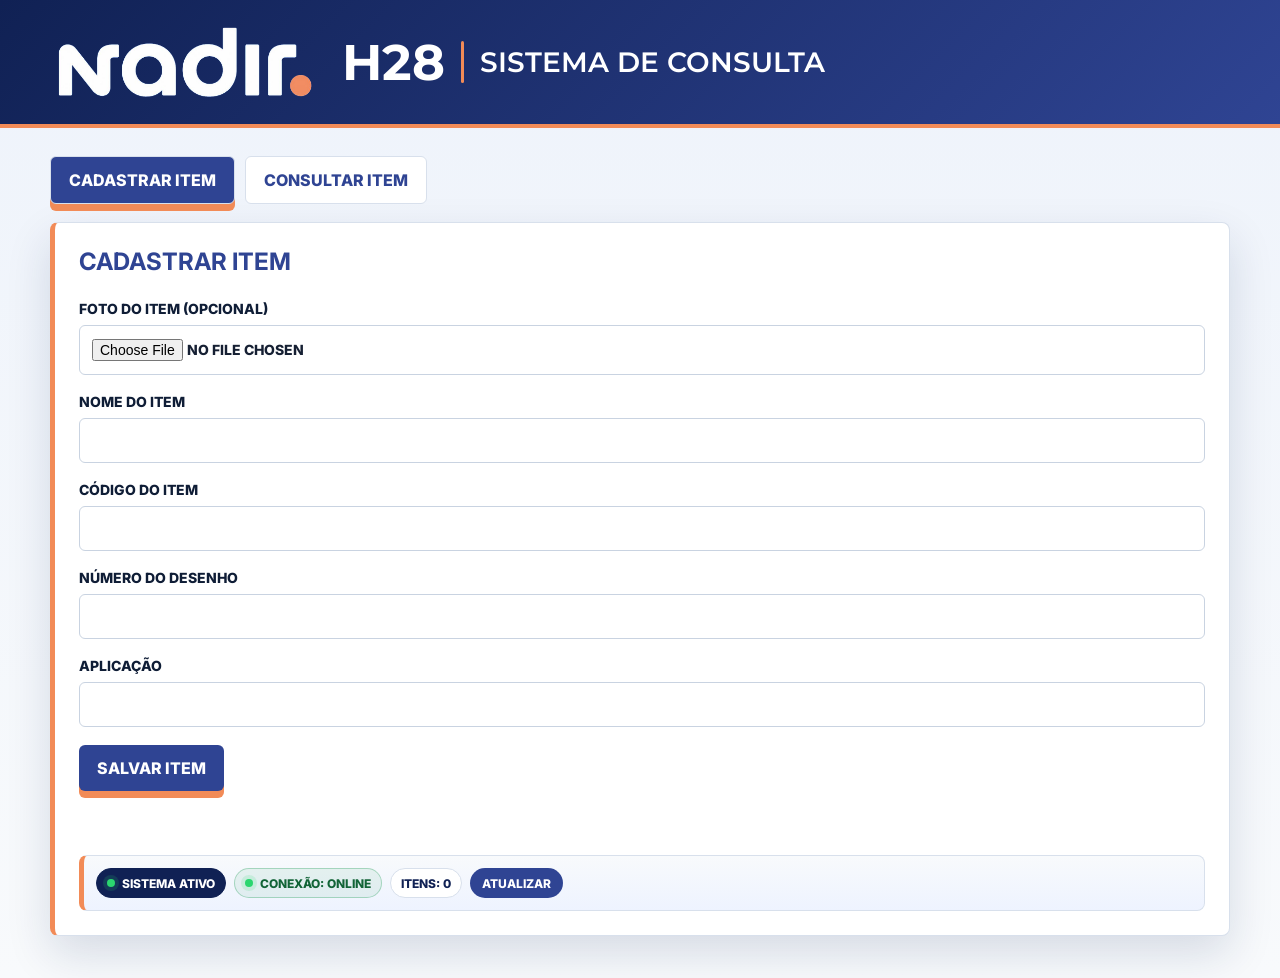
==== index.html @ 3f87a647 "Add files via upload" ====
<!DOCTYPE html>
<html lang="pt-BR">
<head>
  <meta charset="UTF-8">
  <meta name="viewport" content="width=device-width, initial-scale=1.0, maximum-scale=1.0, user-scalable=no">
  <title>H28 - Sistema de Consulta</title>
  <link rel="preconnect" href="https://fonts.googleapis.com">
  <link rel="preconnect" href="https://fonts.gstatic.com" crossorigin>
  <link href="https://fonts.googleapis.com/css2?family=Inter:wght@400;500;600;700;800&family=Montserrat:wght@600;700&display=swap" rel="stylesheet">
  <link rel="stylesheet" href="style.css?v=20260611-nadir-logo-loader">
</head>
<body>
  <header class="topbar">
    <div class="container header-content">
      <img class="brand-logo" src="nadir-logo.png" alt="Nadir">
      <div class="header-title" aria-label="H28 - Sistema de Consulta">
        <span class="header-title-main">H28</span>
        <span class="header-title-divider"></span>
        <span class="header-title-sub">Sistema de Consulta</span>
      </div>
    </div>
  </header>

  <main class="container">
    <nav class="tabs" aria-label="Telas do sistema">
      <button class="tab-button active" type="button" data-screen="registerScreen">Cadastrar Item</button>
      <button class="tab-button" type="button" data-screen="searchScreen">Consultar Item</button>
    </nav>

    <section id="registerScreen" class="screen active" aria-labelledby="registerTitle">
      <h2 id="registerTitle">Cadastrar Item</h2>

      <form id="partForm" class="form">
        <label>
          Foto do item (opcional)
          <input id="photo" type="file" accept="image/*">
        </label>

        <label>
          Nome do item
          <input id="name" type="text" autocomplete="off" required>
        </label>

        <label>
          Código do item
          <input id="code" type="text" inputmode="numeric" pattern="[0-9]*" autocomplete="off" required>
        </label>

        <label>
          Número do desenho
          <input id="drawingNumber" type="text" autocomplete="off" required>
        </label>

        <label>
          Aplicação
          <input id="application" type="text" autocomplete="off" required>
        </label>

        <div class="form-actions">
          <button class="primary-button" type="submit">Salvar item</button>
        </div>
        <p id="formMessage" class="message" aria-live="polite"></p>
      </form>

      <footer class="system-status footer-status">
        <div class="status-pill system-active"><span class="status-dot"></span>Sistema ativo</div>
        <div class="status-pill connection-status is-checking" id="connectionStatus"><span class="status-dot"></span>Conexão: verificando</div>
        <div class="status-pill" id="itemsCounter">Itens: carregando...</div>
        <button class="usage-button" id="refreshStatusButton" type="button">Atualizar</button>
      </footer>
    </section>

    <section id="searchScreen" class="screen" aria-labelledby="searchTitle">
      <h2 id="searchTitle">Consultar Item</h2>

      <div class="search-box">
        <label>
          Pesquisar por nome, código, número do desenho ou aplicação
          <input id="searchInput" type="search" autocomplete="off" placeholder="Digite para pesquisar">
        </label>
      </div>

      <div id="results" class="results" aria-live="polite"></div>
    </section>
  </main>

  <div id="confirmModal" class="modal-overlay" aria-hidden="true">
    <div class="modal-box" role="dialog" aria-modal="true" aria-labelledby="confirmTitle">
      <h2 id="confirmTitle">Confirmar ação</h2>
      <p id="confirmMessage">Tem certeza?</p>
      <label id="deletePasswordLabel" class="password-field hidden">
        Senha
        <input id="deletePassword" type="password" inputmode="numeric" pattern="[0-9]*" autocomplete="off" placeholder="Digite a senha">
      </label>
      <div class="modal-actions">
        <button id="cancelAction" class="secondary-button" type="button">Cancelar</button>
        <button id="confirmAction" class="delete-button" type="button">Confirmar</button>
      </div>
    </div>
  </div>

  <div id="editModal" class="modal-overlay" aria-hidden="true">
    <div class="modal-box" role="dialog" aria-modal="true" aria-labelledby="editTitle">
      <h2 id="editTitle">Editar item</h2>

      <form id="editForm" class="form">
        <label>
          Nova foto (opcional - se não escolher, mantém a atual)
          <input id="editPhoto" type="file" accept="image/*">
        </label>

        <label>
          Nome do item
          <input id="editName" type="text" autocomplete="off" required>
        </label>

        <label>
          Código do item
          <input id="editCode" type="text" inputmode="numeric" pattern="[0-9]*" autocomplete="off" required>
        </label>

        <label>
          Número do desenho
          <input id="editDrawingNumber" type="text" autocomplete="off" required>
        </label>

        <label>
          Aplicação
          <input id="editApplication" type="text" autocomplete="off" required>
        </label>

        <div class="modal-actions">
          <button id="cancelEditModal" class="secondary-button" type="button">Cancelar</button>
          <button class="primary-button" type="submit">Salvar edição</button>
        </div>
      </form>
    </div>
  </div>

  <div id="photoModal" class="modal-overlay" aria-hidden="true">
    <div class="photo-modal-box" role="dialog" aria-modal="true" aria-label="Foto ampliada do item">
      <button id="closePhotoModal" class="photo-close-button" type="button" aria-label="Fechar foto ampliada">×</button>
      <img id="expandedPhoto" src="" alt="">
    </div>
  </div>

  <div id="successToast" class="success-toast" aria-live="polite" aria-hidden="true">
    <div class="success-check" aria-hidden="true">
      <svg viewBox="0 0 52 52"><path d="M14 27l8 8 17-18"></path></svg>
    </div>
    <p>Item cadastrado com sucesso</p>
  </div>

  <div id="editToast" class="edit-toast" aria-live="polite" aria-hidden="true">
    <div class="edit-check" aria-hidden="true">
      <svg viewBox="0 0 52 52"><path d="M14 27l8 8 17-18"></path></svg>
    </div>
    <p>Item editado com sucesso</p>
  </div>

  <div id="deleteToast" class="delete-toast" aria-live="polite" aria-hidden="true">
    <div class="delete-check" aria-hidden="true">
      <svg viewBox="0 0 52 52">
        <path d="M15 17h22"></path>
        <path d="M21 17v-4h10v4"></path>
        <path d="M18 17l2 24h12l2-24"></path>
        <path d="M24 24v10"></path>
        <path d="M28 24v10"></path>
      </svg>
    </div>
    <p>Item excluído com sucesso</p>
  </div>

  <div id="warningToast" class="warning-toast" aria-live="polite" aria-hidden="true">
    <div class="warning-check" aria-hidden="true">
      <svg viewBox="0 0 52 52">
        <path d="M26 12v18"></path>
        <path d="M26 39h.01"></path>
      </svg>
    </div>
    <p>O item já está cadastrado no sistema</p>
  </div>

  <div id="loadingOverlay" class="loading-overlay" aria-hidden="true">
    <div class="nadir-loader" role="status" aria-live="polite">
      <div class="nadir-mark" aria-hidden="true">
        <span class="nadir-n">
          <img src="nadir-logo.png" alt="">
        </span>
        <span class="nadir-dot"></span>
      </div>
      <p id="loadingText">Carregando...</p>
    </div>
  </div>

  <script src="supabase-config.js?v=20260611-nadir-logo-loader"></script>
  <script src="https://cdn.jsdelivr.net/npm/@supabase/supabase-js@2"></script>
  <script src="script.js?v=20260611-nadir-logo-loader"></script>
</body>
</html>
---- style.css ----
:root {
  --blue-dark: #102154;
  --blue: #2f4493;
  --blue-soft: #eef3ff;
  --orange: #f28b57;
  --gray-50: #f7f9fc;
  --gray-100: #eef2f7;
  --gray-300: #c9d3e1;
  --gray-500: #677386;
  --gray-800: #162033;
  --steel: #d8e0ec;
  --white: #ffffff;
  --danger: #c62820;
  --success: #1f9d55;
  --shadow: 0 18px 45px rgba(16, 33, 84, 0.14);
}

* {
  box-sizing: border-box;
}

body {
  margin: 0;
  background: linear-gradient(180deg, #eef3fb 0%, #f8fafc 100%);
  color: var(--gray-800);
  font-family: Inter, Roboto, Arial, sans-serif;
  text-transform: uppercase;
}

button,
input,
select {
  font: inherit;
  text-transform: uppercase;
}

.container {
  width: min(1180px, calc(100% - 32px));
  margin: 0 auto;
}

.topbar {
  background: linear-gradient(135deg, #102154 0%, #2f4493 100%);
  border-bottom: 4px solid var(--orange);
  color: var(--white);
}

.header-content {
  display: flex;
  align-items: center;
  gap: 22px;
  min-height: 118px;
  padding: 20px 0;
}

.brand-logo {
  width: clamp(150px, 22vw, 270px);
  height: auto;
  display: block;
}

.header-title {
  display: flex;
  align-items: center;
  gap: 16px;
  font-family: Montserrat, Inter, Arial, sans-serif;
  letter-spacing: 0;
}

.header-title-main {
  font-weight: 700;
  font-size: clamp(30px, 4vw, 50px);
}

.header-title-divider {
  width: 3px;
  height: 42px;
  background: var(--orange);
  border-radius: 99px;
}

.header-title-sub {
  font-weight: 600;
  font-size: clamp(18px, 2.2vw, 30px);
}

main {
  padding: 28px 0 42px;
}

.tabs {
  display: flex;
  gap: 10px;
  margin-bottom: 18px;
}

.tab-button,
.primary-button,
.secondary-button,
.delete-button {
  border: 0;
  border-radius: 6px;
  padding: 13px 18px;
  font-weight: 800;
  cursor: pointer;
  transition: transform 0.2s ease, box-shadow 0.2s ease, background 0.2s ease;
}

.tab-button {
  color: var(--blue);
  background: var(--white);
  border: 1px solid var(--steel);
}

.tab-button.active,
.primary-button {
  background: var(--blue);
  color: var(--white);
  box-shadow: 0 7px 0 var(--orange);
}

.secondary-button {
  background: var(--white);
  color: var(--blue);
  border: 1px solid var(--gray-300);
}

.delete-button {
  background: var(--danger);
  color: var(--white);
}

button:hover {
  transform: translateY(-1px);
}

button:disabled {
  opacity: 0.7;
  cursor: wait;
  transform: none;
}

.screen {
  display: none;
  background: var(--white);
  border: 1px solid var(--steel);
  border-left: 5px solid var(--orange);
  border-radius: 8px;
  padding: 24px;
  box-shadow: var(--shadow);
}

.screen.active {
  display: block;
}

h2 {
  margin: 0 0 24px;
  color: var(--blue);
  font-size: 24px;
}

.form {
  display: grid;
  gap: 18px;
}

label {
  display: grid;
  gap: 8px;
  color: #0f1d36;
  font-weight: 800;
  font-size: 14px;
}

input,
select {
  width: 100%;
  border: 1px solid var(--gray-300);
  border-radius: 6px;
  background: var(--white);
  color: var(--gray-800);
  padding: 13px 12px;
  outline: 0;
}

input:focus,
select:focus {
  border-color: var(--blue);
  box-shadow: 0 0 0 4px rgba(47, 68, 147, 0.12);
}

.form-actions,
.modal-actions {
  display: flex;
  gap: 10px;
  align-items: center;
  justify-content: flex-start;
  flex-wrap: wrap;
}

.message {
  min-height: 22px;
  margin: 0;
  color: var(--blue);
  font-weight: 800;
}

.search-box {
  margin-bottom: 20px;
}

.system-status {
  display: flex;
  gap: 8px;
  align-items: center;
  flex-wrap: wrap;
  margin: -8px 0 16px;
}

.footer-status {
  margin: 24px 0 0;
  padding: 12px;
  border: 1px solid var(--steel);
  border-left: 5px solid var(--orange);
  border-radius: 8px;
  background: linear-gradient(180deg, #f8fafc 0%, #eef3ff 100%);
}

.status-pill {
  display: inline-flex;
  align-items: center;
  gap: 7px;
  min-height: 30px;
  padding: 6px 10px;
  border: 1px solid var(--steel);
  border-radius: 999px;
  background: var(--white);
  color: var(--blue-dark);
  font-weight: 800;
  font-size: 12px;
}

.system-active {
  background: var(--blue-dark);
  border-color: var(--blue-dark);
  color: var(--white);
}

.connection-status.is-online {
  border-color: rgba(31, 157, 85, 0.32);
  background: rgba(31, 157, 85, 0.08);
  color: #126437;
}

.connection-status.is-offline {
  border-color: rgba(198, 40, 32, 0.32);
  background: rgba(198, 40, 32, 0.08);
  color: var(--danger);
}

.connection-status.is-checking {
  border-color: var(--steel);
  background: var(--white);
  color: var(--gray-500);
}

.status-dot {
  width: 8px;
  height: 8px;
  border-radius: 50%;
  background: #2bd66f;
  box-shadow: 0 0 0 4px rgba(43, 214, 111, 0.15);
}

.connection-status.is-offline .status-dot {
  background: var(--danger);
  box-shadow: 0 0 0 4px rgba(198, 40, 32, 0.12);
}

.connection-status.is-checking .status-dot {
  background: var(--gray-500);
  box-shadow: 0 0 0 4px rgba(103, 115, 134, 0.12);
}

.usage-button,
.usage-status {
  display: inline-flex;
  align-items: center;
  justify-content: center;
  min-height: 30px;
  padding: 6px 12px;
  border-radius: 999px;
  font-weight: 800;
  font-size: 12px;
}

.usage-button {
  border: 0;
  background: var(--blue);
  color: var(--white);
  text-decoration: none;
  transition: transform 0.2s ease, box-shadow 0.2s ease;
}

.usage-button:hover {
  transform: translateY(-1px);
  box-shadow: 0 8px 18px rgba(47, 68, 147, 0.22);
}

.usage-status {
  flex: 1 1 100%;
  justify-content: flex-start;
  border: 1px solid var(--steel);
  border-left: 4px solid var(--blue);
  background: var(--white);
  color: var(--gray-800);
  line-height: 1.35;
}

.loading-overlay {
  position: fixed;
  inset: 0;
  z-index: 3000;
  display: grid;
  place-items: center;
  padding: 24px;
  background: rgba(16, 33, 84, 0.28);
  opacity: 0;
  pointer-events: none;
  transition: opacity 0.18s ease;
}

.loading-overlay.active {
  opacity: 1;
  pointer-events: auto;
}

.nadir-loader {
  display: grid;
  justify-items: center;
  gap: 12px;
  min-width: 170px;
  padding: 22px 24px 18px;
  border: 1px solid rgba(255, 255, 255, 0.2);
  border-bottom: 4px solid var(--orange);
  border-radius: 12px;
  background: linear-gradient(135deg, #102154 0%, #2f4493 100%);
  box-shadow: 0 24px 60px rgba(16, 33, 84, 0.32);
}

.nadir-mark {
  position: relative;
  display: inline-flex;
  align-items: flex-end;
  gap: 8px;
  animation: nadirFloat 1.2s ease-in-out infinite;
}

.nadir-n {
  position: relative;
  display: block;
  width: 58px;
  height: 58px;
  overflow: hidden;
}

.nadir-n img {
  position: absolute;
  left: 0;
  bottom: 0;
  width: auto;
  height: 58px;
  max-width: none;
  display: block;
}

.nadir-dot {
  width: 14px;
  height: 14px;
  margin-bottom: 1px;
  border-radius: 50%;
  background: var(--orange);
  box-shadow: 0 0 0 0 rgba(242, 139, 87, 0.48);
  animation: nadirPulse 1.2s ease-in-out infinite;
}

.nadir-loader p {
  margin: 0;
  color: var(--white);
  font-size: 12px;
  font-weight: 800;
  letter-spacing: 0;
}

@keyframes nadirFloat {
  0%,
  100% {
    transform: translateY(0) scale(1);
  }

  50% {
    transform: translateY(-5px) scale(1.03);
  }
}

@keyframes nadirPulse {
  0%,
  100% {
    transform: scale(0.9);
    box-shadow: 0 0 0 0 rgba(242, 139, 87, 0.45);
  }

  50% {
    transform: scale(1.16);
    box-shadow: 0 0 0 12px rgba(242, 139, 87, 0);
  }
}

.results {
  display: grid;
  gap: 14px;
}

.empty-state {
  margin: 0;
  color: var(--gray-500);
  font-weight: 700;
}

.part-card {
  position: relative;
  display: grid;
  grid-template-columns: 54px 1fr;
  gap: 14px;
  align-items: center;
  border: 1px solid var(--steel);
  border-left: 5px solid var(--orange);
  border-radius: 8px;
  background: var(--white);
  padding: 14px 94px 14px 14px;
  transition: transform 0.2s ease, box-shadow 0.2s ease;
}

.part-card:hover {
  transform: translateY(-2px);
  box-shadow: 0 16px 34px rgba(47, 68, 147, 0.16);
}

.part-card img,
.part-photo-placeholder,
.part-photo-load-button {
  width: 44px;
  height: 44px;
  border: 1px solid var(--gray-300);
  border-radius: 6px;
  background: var(--gray-100);
}

.part-card img {
  object-fit: cover;
  cursor: zoom-in;
}

.part-photo-placeholder,
.part-photo-load-button {
  display: grid;
  place-items: center;
  color: var(--gray-500);
  font-weight: 800;
  font-size: 9px;
  line-height: 1.05;
  text-align: center;
  padding: 3px;
}

.part-photo-load-button {
  color: var(--blue);
  cursor: pointer;
  text-transform: uppercase;
  padding: 0;
}

.part-photo-load-button:hover {
  border-color: var(--blue);
  background: var(--blue-soft);
}

.part-photo-load-button svg {
  width: 22px;
  height: 22px;
  stroke: currentColor;
  stroke-width: 2.2;
  fill: none;
}

.part-info {
  min-width: 0;
}

.part-info h3 {
  margin: 0 0 8px;
  color: var(--blue);
  font-size: 19px;
}

.part-info p {
  margin: 5px 0;
  line-height: 1.35;
}

.part-info strong {
  color: var(--blue-dark);
}

.card-actions {
  position: absolute;
  top: 12px;
  right: 12px;
  display: flex;
  gap: 8px;
}

.icon-button {
  display: grid;
  place-items: center;
  width: 38px;
  height: 38px;
  padding: 0;
  border-radius: 6px;
  box-shadow: none;
}

.icon-button svg {
  width: 19px;
  height: 19px;
  stroke: currentColor;
  stroke-width: 2.3;
  fill: none;
}

.modal-overlay {
  position: fixed;
  inset: 0;
  z-index: 20;
  display: none;
  align-items: center;
  justify-content: center;
  padding: 20px;
  background: rgba(16, 33, 84, 0.68);
}

.modal-overlay.active {
  display: flex;
}

.modal-box {
  width: min(520px, 100%);
  max-height: 90vh;
  overflow: auto;
  background: var(--white);
  border-left: 5px solid var(--orange);
  border-radius: 8px;
  padding: 24px;
  box-shadow: var(--shadow);
}

.modal-box h2 {
  margin-bottom: 16px;
}

.password-field.hidden {
  display: none;
}

.photo-modal-box {
  position: relative;
  width: min(920px, 96vw);
  max-height: 90vh;
}

.photo-modal-box img {
  display: block;
  width: 100%;
  max-height: 90vh;
  object-fit: contain;
  border-radius: 8px;
  background: var(--white);
}

.photo-close-button {
  position: absolute;
  top: -14px;
  right: -14px;
  width: 42px;
  height: 42px;
  border: 0;
  border-radius: 50%;
  background: var(--danger);
  color: var(--white);
  font-size: 26px;
  font-weight: 800;
}

.success-toast,
.edit-toast,
.delete-toast,
.warning-toast {
  position: fixed;
  left: 50%;
  top: 50%;
  z-index: 50;
  display: grid;
  justify-items: center;
  gap: 12px;
  min-width: min(320px, calc(100vw - 32px));
  padding: 22px;
  border-radius: 10px;
  background: var(--white);
  color: var(--gray-800);
  box-shadow: var(--shadow);
  opacity: 0;
  pointer-events: none;
  transform: translate(-50%, -48%) scale(0.92);
  transition: opacity 0.22s ease, transform 0.22s ease;
}

.success-toast.active,
.edit-toast.active,
.delete-toast.active,
.warning-toast.active {
  opacity: 1;
  transform: translate(-50%, -50%) scale(1);
}

.success-toast p,
.edit-toast p,
.delete-toast p,
.warning-toast p {
  margin: 0;
  font-weight: 800;
  text-align: center;
}

.success-check,
.edit-check,
.delete-check,
.warning-check {
  width: 64px;
  height: 64px;
  display: grid;
  place-items: center;
  border-radius: 50%;
}

.success-check,
.edit-check {
  background: rgba(31, 157, 85, 0.12);
  color: var(--success);
}

.delete-check {
  background: rgba(198, 40, 32, 0.12);
  color: var(--danger);
}

.warning-check {
  background: rgba(242, 139, 87, 0.16);
  color: var(--orange);
}

.success-check svg,
.edit-check svg,
.delete-check svg,
.warning-check svg {
  width: 42px;
  height: 42px;
  stroke: currentColor;
  stroke-width: 4;
  fill: none;
  stroke-linecap: round;
  stroke-linejoin: round;
}

@media (max-width: 720px) {
  .container {
    width: min(100% - 20px, 1180px);
  }

  .header-content {
    min-height: auto;
    flex-direction: column;
    align-items: flex-start;
    gap: 14px;
  }

  .header-title {
    gap: 10px;
    flex-wrap: wrap;
  }

  .header-title-divider {
    height: 30px;
  }

  .tabs {
    display: grid;
    grid-template-columns: 1fr 1fr;
  }

  .tab-button {
    padding: 12px 8px;
    font-size: 13px;
  }

  .screen {
    padding: 18px;
  }

  .footer-status {
    display: grid;
    grid-template-columns: 1fr;
    gap: 8px;
    padding: 10px;
  }

  .status-pill,
  .usage-button,
  .usage-status {
    width: 100%;
    justify-content: flex-start;
  }

  .usage-button {
    justify-content: center;
  }

  .part-card {
    grid-template-columns: 42px 1fr;
    gap: 10px;
    padding: 12px;
    align-items: start;
  }

  .card-actions {
    position: absolute;
    top: 10px;
    right: 10px;
    gap: 6px;
  }

  .part-card img,
  .part-photo-placeholder,
  .part-photo-load-button {
    width: 34px;
    height: 34px;
    aspect-ratio: auto;
  }

  .part-photo-load-button svg {
    width: 18px;
    height: 18px;
  }

  .part-info {
    padding-right: 88px;
  }

  .part-info h3 {
    font-size: 16px;
    margin-bottom: 7px;
  }

  .part-info p {
    font-size: 14px;
    margin: 4px 0;
  }

  .icon-button {
    width: 34px;
    height: 34px;
  }

  .icon-button svg {
    width: 17px;
    height: 17px;
  }

  .modal-actions,
  .form-actions {
    display: grid;
    grid-template-columns: 1fr;
  }
}
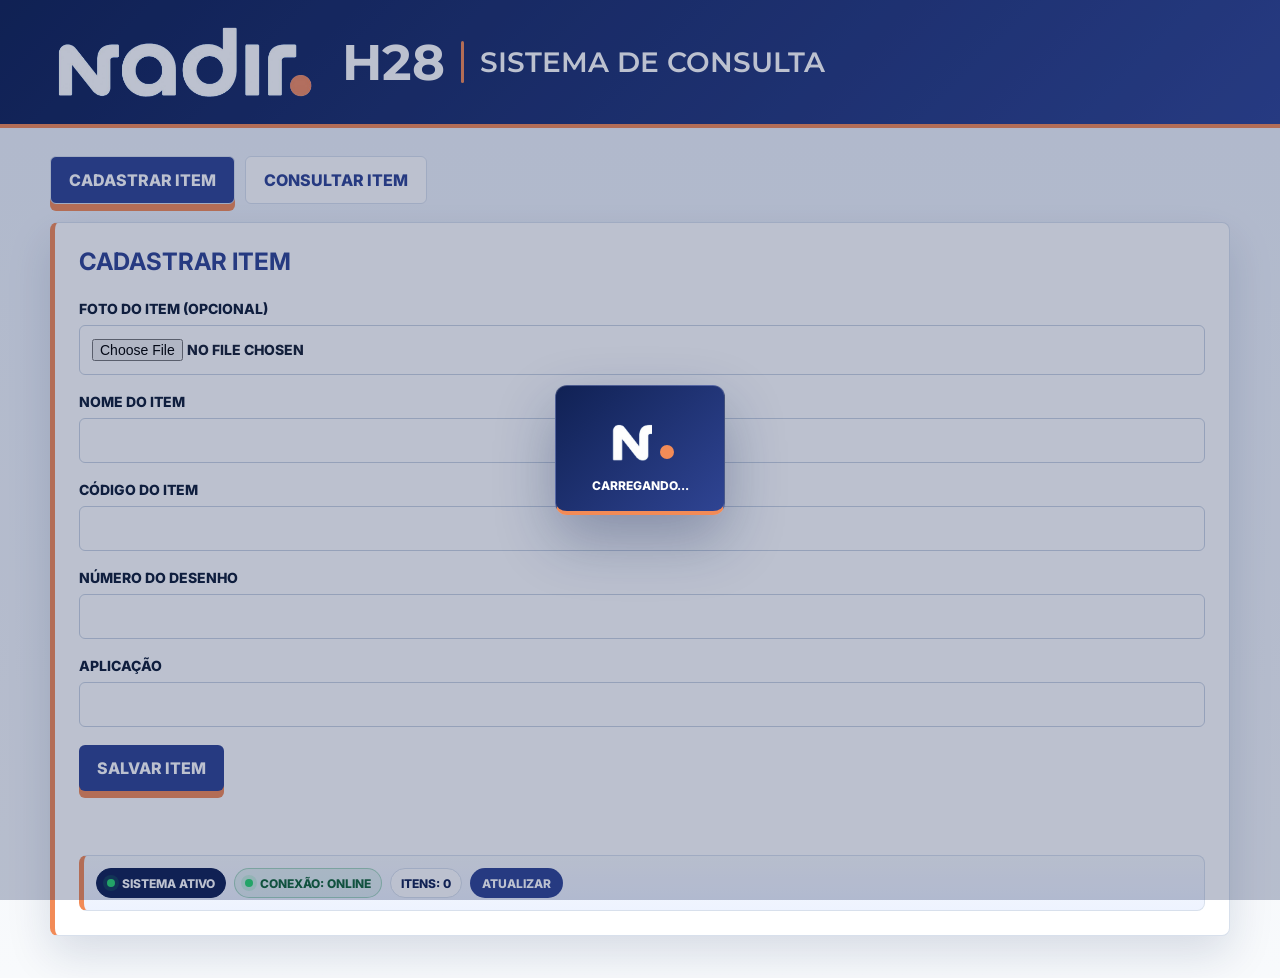
==== commit 36400e6c: "Add files via upload" ====
--- a/index.html
+++ b/index.html
@@ -7,7 +7,7 @@
   <link rel="preconnect" href="https://fonts.googleapis.com">
   <link rel="preconnect" href="https://fonts.gstatic.com" crossorigin>
   <link href="https://fonts.googleapis.com/css2?family=Inter:wght@400;500;600;700;800&family=Montserrat:wght@600;700&display=swap" rel="stylesheet">
-  <link rel="stylesheet" href="style.css?v=20260611-nadir-logo-loader">
+  <link rel="stylesheet" href="style.css?v=20260612-loading-inicial">
 </head>
 <body>
   <header class="topbar">
@@ -181,7 +181,7 @@
     <p>O item já está cadastrado no sistema</p>
   </div>
 
-  <div id="loadingOverlay" class="loading-overlay" aria-hidden="true">
+  <div id="loadingOverlay" class="loading-overlay active" aria-hidden="false">
     <div class="nadir-loader" role="status" aria-live="polite">
       <div class="nadir-mark" aria-hidden="true">
         <span class="nadir-n">
@@ -193,8 +193,8 @@
     </div>
   </div>
 
-  <script src="supabase-config.js?v=20260611-nadir-logo-loader"></script>
+  <script src="supabase-config.js?v=20260612-loading-inicial"></script>
   <script src="https://cdn.jsdelivr.net/npm/@supabase/supabase-js@2"></script>
-  <script src="script.js?v=20260611-nadir-logo-loader"></script>
+  <script src="script.js?v=20260612-loading-inicial"></script>
 </body>
 </html>
--- a/style.css
+++ b/style.css
@@ -360,7 +360,7 @@
 .nadir-n {
   position: relative;
   display: block;
-  width: 58px;
+  width: 45px;
   height: 58px;
   overflow: hidden;
 }
@@ -378,7 +378,7 @@
 .nadir-dot {
   width: 14px;
   height: 14px;
-  margin-bottom: 1px;
+  margin-bottom: 7px;
   border-radius: 50%;
   background: var(--orange);
   box-shadow: 0 0 0 0 rgba(242, 139, 87, 0.48);
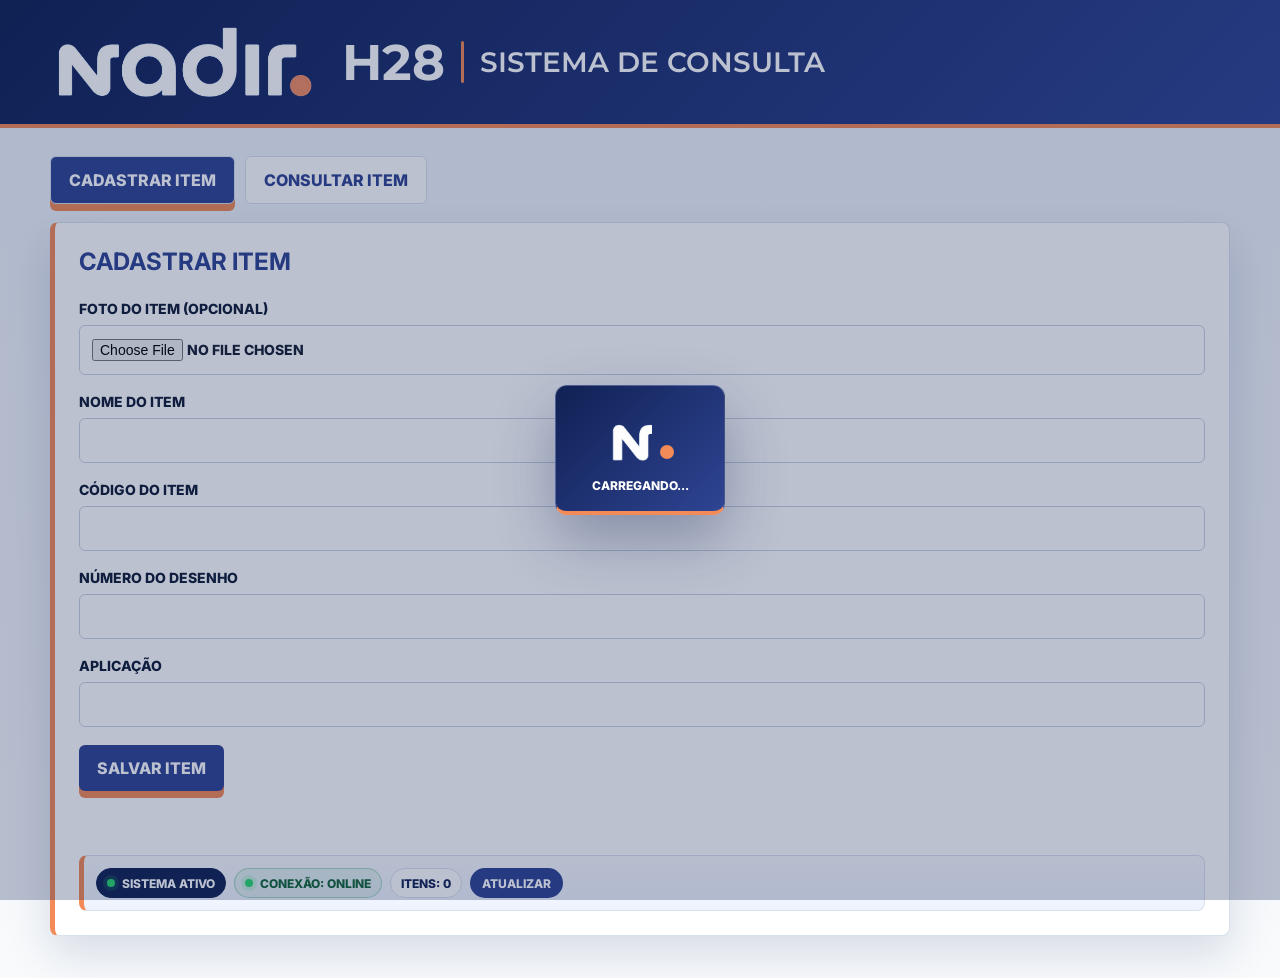
==== commit 900032c9: "Add files via upload" ====
--- a/index.html
+++ b/index.html
@@ -7,7 +7,7 @@
   <link rel="preconnect" href="https://fonts.googleapis.com">
   <link rel="preconnect" href="https://fonts.gstatic.com" crossorigin>
   <link href="https://fonts.googleapis.com/css2?family=Inter:wght@400;500;600;700;800&family=Montserrat:wght@600;700&display=swap" rel="stylesheet">
-  <link rel="stylesheet" href="style.css?v=20260612-loading-inicial">
+  <link rel="stylesheet" href="style.css?v=20260612-app-animations">
 </head>
 <body>
   <header class="topbar">
@@ -193,8 +193,8 @@
     </div>
   </div>
 
-  <script src="supabase-config.js?v=20260612-loading-inicial"></script>
+  <script src="supabase-config.js?v=20260612-app-animations"></script>
   <script src="https://cdn.jsdelivr.net/npm/@supabase/supabase-js@2"></script>
-  <script src="script.js?v=20260612-loading-inicial"></script>
+  <script src="script.js?v=20260612-app-animations"></script>
 </body>
 </html>
--- a/style.css
+++ b/style.css
@@ -103,7 +103,8 @@
   padding: 13px 18px;
   font-weight: 800;
   cursor: pointer;
-  transition: transform 0.2s ease, box-shadow 0.2s ease, background 0.2s ease;
+  transition: transform 0.16s ease, box-shadow 0.2s ease, background 0.2s ease;
+  will-change: transform;
 }
 
 .tab-button {
@@ -134,6 +135,10 @@
   transform: translateY(-1px);
 }
 
+button:active {
+  transform: translateY(1px) scale(0.98);
+}
+
 button:disabled {
   opacity: 0.7;
   cursor: wait;
@@ -152,6 +157,7 @@
 
 .screen.active {
   display: block;
+  animation: screenEnter 0.26s ease both;
 }
 
 h2 {
@@ -245,6 +251,10 @@
   background: var(--blue-dark);
   border-color: var(--blue-dark);
   color: var(--white);
+}
+
+.system-active .status-dot {
+  animation: activePulse 1.8s ease-in-out infinite;
 }
 
 .connection-status.is-online {
@@ -417,6 +427,58 @@
   }
 }
 
+@keyframes screenEnter {
+  from {
+    opacity: 0;
+    transform: translateY(8px);
+  }
+
+  to {
+    opacity: 1;
+    transform: translateY(0);
+  }
+}
+
+@keyframes cardEnter {
+  from {
+    opacity: 0;
+    transform: translateY(8px) scale(0.99);
+  }
+
+  to {
+    opacity: 1;
+    transform: translateY(0) scale(1);
+  }
+}
+
+@keyframes activePulse {
+  0%,
+  100% {
+    box-shadow: 0 0 0 4px rgba(43, 214, 111, 0.15);
+  }
+
+  50% {
+    box-shadow: 0 0 0 8px rgba(43, 214, 111, 0);
+  }
+}
+
+@keyframes skeletonSweep {
+  100% {
+    transform: translateX(100%);
+  }
+}
+
+@media (prefers-reduced-motion: reduce) {
+  *,
+  *::before,
+  *::after {
+    animation-duration: 0.01ms !important;
+    animation-iteration-count: 1 !important;
+    scroll-behavior: auto !important;
+    transition-duration: 0.01ms !important;
+  }
+}
+
 .results {
   display: grid;
   gap: 14px;
@@ -440,11 +502,91 @@
   background: var(--white);
   padding: 14px 94px 14px 14px;
   transition: transform 0.2s ease, box-shadow 0.2s ease;
+  animation: cardEnter 0.28s ease both;
+}
+
+.part-card:nth-child(2) {
+  animation-delay: 0.035s;
+}
+
+.part-card:nth-child(3) {
+  animation-delay: 0.07s;
+}
+
+.part-card:nth-child(4) {
+  animation-delay: 0.105s;
+}
+
+.part-card:nth-child(5) {
+  animation-delay: 0.14s;
+}
+
+.part-card:nth-child(n + 6) {
+  animation-delay: 0.16s;
 }
 
 .part-card:hover {
   transform: translateY(-2px);
   box-shadow: 0 16px 34px rgba(47, 68, 147, 0.16);
+}
+
+.skeleton-card {
+  display: grid;
+  grid-template-columns: 54px 1fr;
+  gap: 14px;
+  align-items: center;
+  border: 1px solid var(--steel);
+  border-left: 5px solid var(--orange);
+  border-radius: 8px;
+  background: var(--white);
+  padding: 14px;
+  overflow: hidden;
+  animation: cardEnter 0.24s ease both;
+}
+
+.skeleton-thumb,
+.skeleton-line {
+  position: relative;
+  overflow: hidden;
+  border-radius: 6px;
+  background: var(--gray-100);
+}
+
+.skeleton-thumb {
+  width: 44px;
+  height: 44px;
+}
+
+.skeleton-lines {
+  display: grid;
+  gap: 9px;
+}
+
+.skeleton-line {
+  height: 12px;
+}
+
+.skeleton-line.title {
+  width: 46%;
+  height: 17px;
+}
+
+.skeleton-line.medium {
+  width: 62%;
+}
+
+.skeleton-line.short {
+  width: 38%;
+}
+
+.skeleton-thumb::after,
+.skeleton-line::after {
+  content: "";
+  position: absolute;
+  inset: 0;
+  transform: translateX(-100%);
+  background: linear-gradient(90deg, transparent, rgba(255, 255, 255, 0.85), transparent);
+  animation: skeletonSweep 1.1s ease-in-out infinite;
 }
 
 .part-card img,
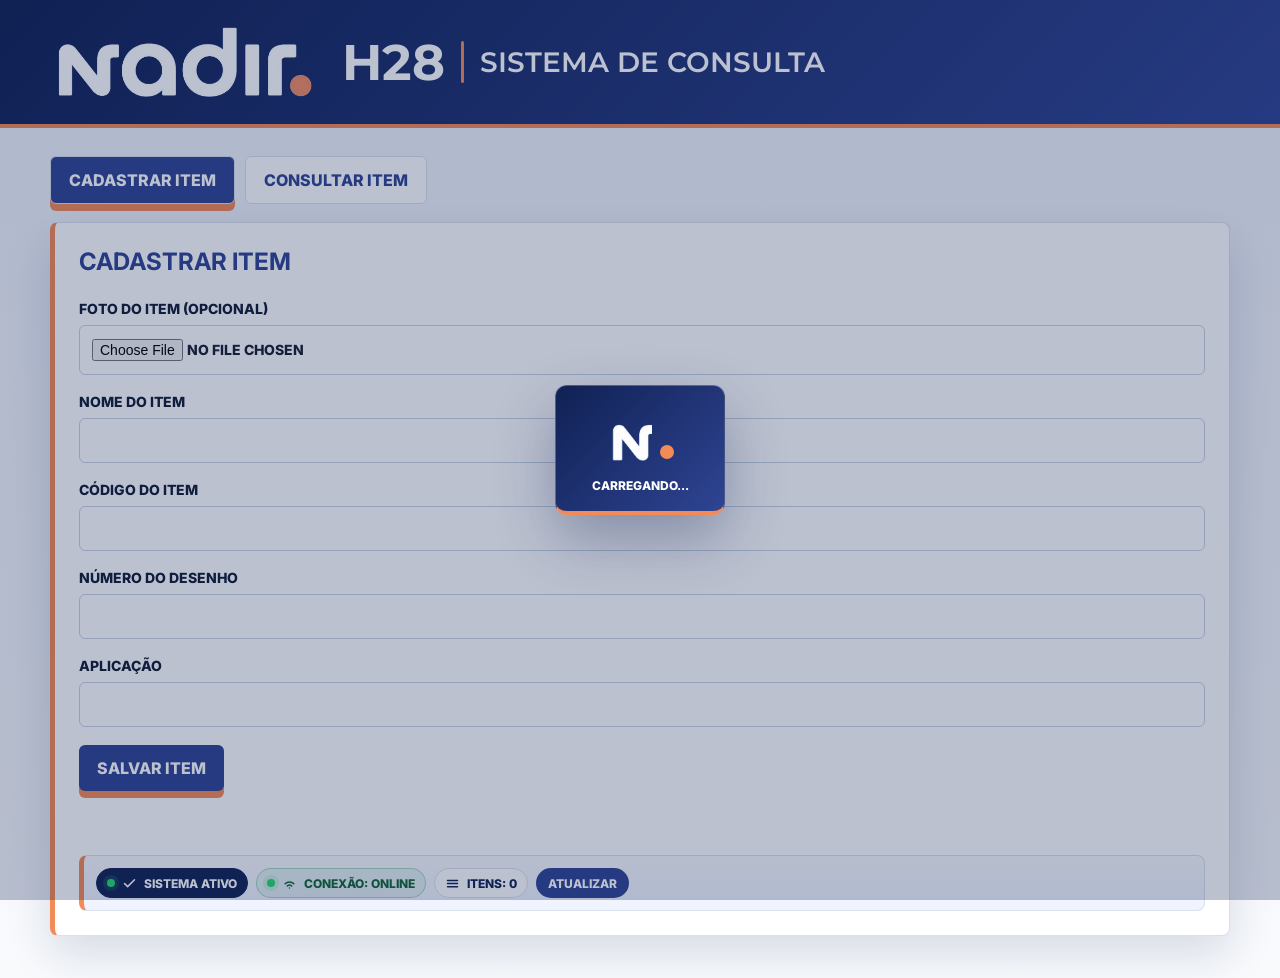
==== commit bd5065f5: "Add files via upload" ====
--- a/index.html
+++ b/index.html
@@ -7,7 +7,7 @@
   <link rel="preconnect" href="https://fonts.googleapis.com">
   <link rel="preconnect" href="https://fonts.gstatic.com" crossorigin>
   <link href="https://fonts.googleapis.com/css2?family=Inter:wght@400;500;600;700;800&family=Montserrat:wght@600;700&display=swap" rel="stylesheet">
-  <link rel="stylesheet" href="style.css?v=20260612-app-animations">
+  <link rel="stylesheet" href="style.css?v=20260612-app-polish">
 </head>
 <body>
   <header class="topbar">
@@ -63,9 +63,26 @@
       </form>
 
       <footer class="system-status footer-status">
-        <div class="status-pill system-active"><span class="status-dot"></span>Sistema ativo</div>
-        <div class="status-pill connection-status is-checking" id="connectionStatus"><span class="status-dot"></span>Conexão: verificando</div>
-        <div class="status-pill" id="itemsCounter">Itens: carregando...</div>
+        <div class="status-pill system-active">
+          <span class="status-dot"></span>
+          <span class="status-icon" aria-hidden="true">
+            <svg viewBox="0 0 24 24"><path d="M20 6 9 17l-5-5"></path></svg>
+          </span>
+          Sistema ativo
+        </div>
+        <div class="status-pill connection-status is-checking" id="connectionStatus">
+          <span class="status-dot"></span>
+          <span class="status-icon" aria-hidden="true">
+            <svg viewBox="0 0 24 24"><path d="M5 12.5a10 10 0 0 1 14 0"></path><path d="M8.5 16a5 5 0 0 1 7 0"></path><path d="M12 19h.01"></path></svg>
+          </span>
+          <span class="status-text">Conexão: verificando</span>
+        </div>
+        <div class="status-pill" id="itemsCounter">
+          <span class="status-icon" aria-hidden="true">
+            <svg viewBox="0 0 24 24"><path d="M4 7h16"></path><path d="M4 12h16"></path><path d="M4 17h16"></path></svg>
+          </span>
+          Itens: carregando...
+        </div>
         <button class="usage-button" id="refreshStatusButton" type="button">Atualizar</button>
       </footer>
     </section>
@@ -80,6 +97,7 @@
         </label>
       </div>
 
+      <div id="resultsSummary" class="results-summary" aria-live="polite"></div>
       <div id="results" class="results" aria-live="polite"></div>
     </section>
   </main>
@@ -193,8 +211,8 @@
     </div>
   </div>
 
-  <script src="supabase-config.js?v=20260612-app-animations"></script>
+  <script src="supabase-config.js?v=20260612-app-polish"></script>
   <script src="https://cdn.jsdelivr.net/npm/@supabase/supabase-js@2"></script>
-  <script src="script.js?v=20260612-app-animations"></script>
+  <script src="script.js?v=20260612-app-polish"></script>
 </body>
 </html>
--- a/style.css
+++ b/style.css
@@ -247,6 +247,24 @@
   font-size: 12px;
 }
 
+.status-icon {
+  display: inline-grid;
+  place-items: center;
+  width: 15px;
+  height: 15px;
+  flex: 0 0 auto;
+}
+
+.status-icon svg {
+  width: 15px;
+  height: 15px;
+  stroke: currentColor;
+  stroke-width: 2.4;
+  stroke-linecap: round;
+  stroke-linejoin: round;
+  fill: none;
+}
+
 .system-active {
   background: var(--blue-dark);
   border-color: var(--blue-dark);
@@ -468,6 +486,18 @@
   }
 }
 
+@keyframes photoZoomIn {
+  from {
+    opacity: 0;
+    transform: scale(0.94) translateY(8px);
+  }
+
+  to {
+    opacity: 1;
+    transform: scale(1) translateY(0);
+  }
+}
+
 @media (prefers-reduced-motion: reduce) {
   *,
   *::before,
@@ -484,10 +514,68 @@
   gap: 14px;
 }
 
+.results-summary {
+  min-height: 20px;
+  margin: -6px 0 12px;
+  color: var(--blue);
+  font-size: 13px;
+  font-weight: 800;
+}
+
 .empty-state {
   margin: 0;
   color: var(--gray-500);
   font-weight: 700;
+}
+
+.empty-state-panel {
+  display: flex;
+  align-items: center;
+  gap: 14px;
+  min-height: 98px;
+  padding: 18px;
+  border: 1px dashed var(--gray-300);
+  border-left: 5px solid var(--orange);
+  border-radius: 8px;
+  background: linear-gradient(180deg, #ffffff 0%, #f7f9fc 100%);
+  color: var(--gray-800);
+  animation: cardEnter 0.24s ease both;
+}
+
+.empty-state-icon {
+  display: grid;
+  place-items: center;
+  width: 46px;
+  height: 46px;
+  flex: 0 0 auto;
+  border-radius: 8px;
+  background: var(--blue-soft);
+  color: var(--blue);
+}
+
+.empty-state-icon svg {
+  width: 24px;
+  height: 24px;
+  stroke: currentColor;
+  stroke-width: 2.3;
+  stroke-linecap: round;
+  stroke-linejoin: round;
+  fill: none;
+}
+
+.empty-state-panel strong {
+  display: block;
+  color: var(--blue);
+  font-size: 15px;
+  font-weight: 800;
+}
+
+.empty-state-panel p {
+  margin: 4px 0 0;
+  color: var(--gray-500);
+  font-size: 13px;
+  font-weight: 700;
+  line-height: 1.35;
 }
 
 .part-card {
@@ -719,6 +807,7 @@
   position: relative;
   width: min(920px, 96vw);
   max-height: 90vh;
+  animation: photoZoomIn 0.24s ease both;
 }
 
 .photo-modal-box img {
@@ -728,6 +817,7 @@
   object-fit: contain;
   border-radius: 8px;
   background: var(--white);
+  box-shadow: 0 24px 70px rgba(16, 33, 84, 0.3);
 }
 
 .photo-close-button {
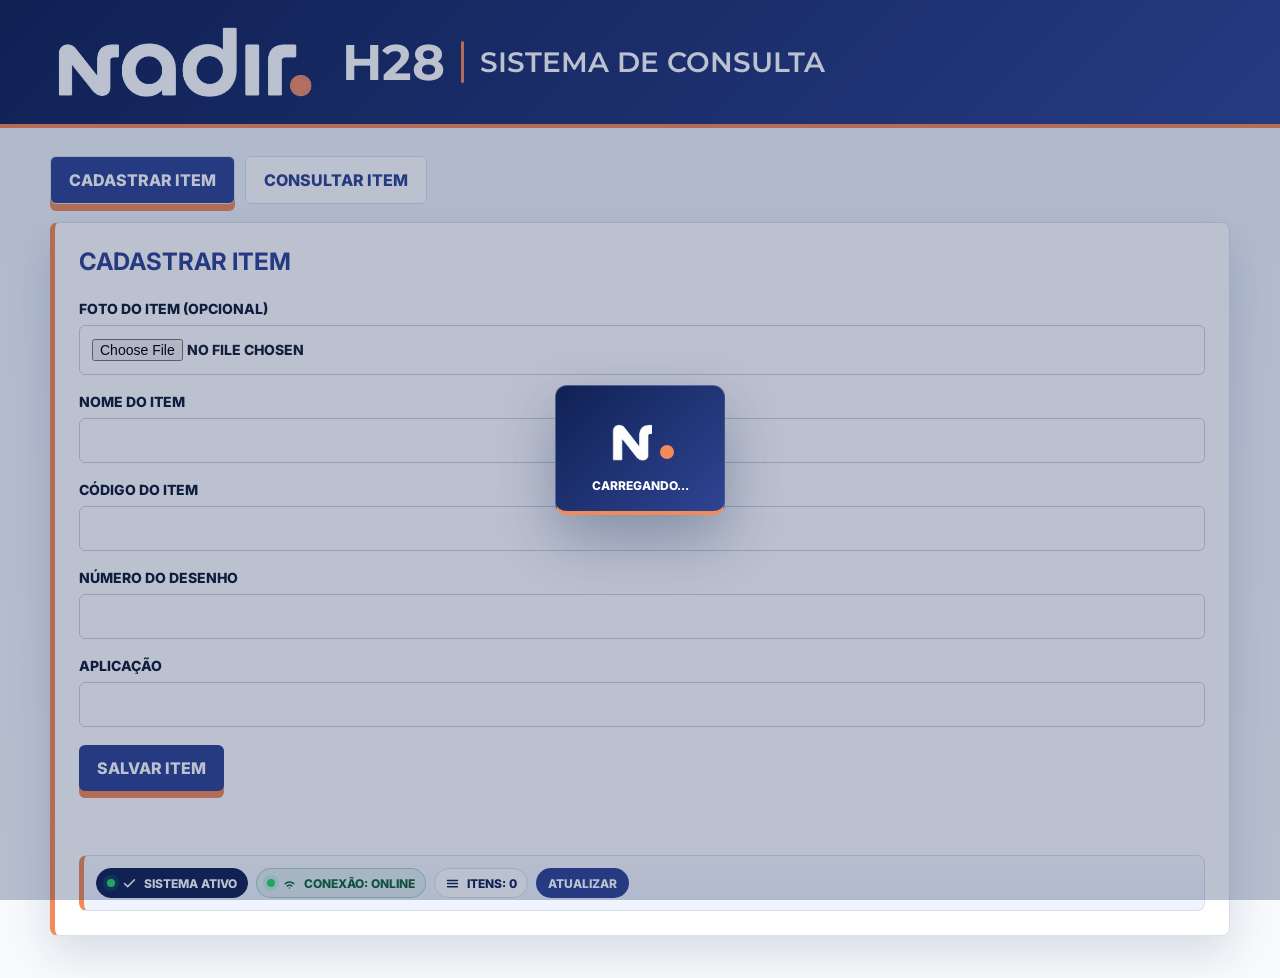
==== commit 6a51838a: "Add files via upload" ====
--- a/index.html
+++ b/index.html
@@ -7,7 +7,7 @@
   <link rel="preconnect" href="https://fonts.googleapis.com">
   <link rel="preconnect" href="https://fonts.gstatic.com" crossorigin>
   <link href="https://fonts.googleapis.com/css2?family=Inter:wght@400;500;600;700;800&family=Montserrat:wght@600;700&display=swap" rel="stylesheet">
-  <link rel="stylesheet" href="style.css?v=20260612-app-polish">
+  <link rel="stylesheet" href="style.css?v=20260612-app-complete">
 </head>
 <body>
   <header class="topbar">
@@ -211,8 +211,12 @@
     </div>
   </div>
 
-  <script src="supabase-config.js?v=20260612-app-polish"></script>
+  <button id="backToTopButton" class="back-to-top-button" type="button" aria-label="Voltar ao topo">
+    <svg viewBox="0 0 24 24" aria-hidden="true"><path d="m6 15 6-6 6 6"></path></svg>
+  </button>
+
+  <script src="supabase-config.js?v=20260612-app-complete"></script>
   <script src="https://cdn.jsdelivr.net/npm/@supabase/supabase-js@2"></script>
-  <script src="script.js?v=20260612-app-polish"></script>
+  <script src="script.js?v=20260612-app-complete"></script>
 </body>
 </html>
--- a/style.css
+++ b/style.css
@@ -177,6 +177,12 @@
   color: #0f1d36;
   font-weight: 800;
   font-size: 14px;
+  transition: color 0.2s ease, transform 0.2s ease;
+}
+
+label:focus-within {
+  color: var(--blue);
+  transform: translateY(-1px);
 }
 
 input,
@@ -193,7 +199,8 @@
 input:focus,
 select:focus {
   border-color: var(--blue);
-  box-shadow: 0 0 0 4px rgba(47, 68, 147, 0.12);
+  box-shadow: 0 0 0 4px rgba(47, 68, 147, 0.12), 0 10px 24px rgba(16, 33, 84, 0.08);
+  transform: translateY(-1px);
 }
 
 .form-actions,
@@ -834,6 +841,46 @@
   font-weight: 800;
 }
 
+.back-to-top-button {
+  position: fixed;
+  right: 18px;
+  bottom: 18px;
+  z-index: 16;
+  display: grid;
+  place-items: center;
+  width: 44px;
+  height: 44px;
+  border: 0;
+  border-radius: 50%;
+  background: var(--blue);
+  color: var(--white);
+  box-shadow: 0 14px 30px rgba(16, 33, 84, 0.24);
+  opacity: 0;
+  pointer-events: none;
+  transform: translateY(10px) scale(0.94);
+  transition: opacity 0.2s ease, transform 0.2s ease, background 0.2s ease;
+}
+
+.back-to-top-button.visible {
+  opacity: 1;
+  pointer-events: auto;
+  transform: translateY(0) scale(1);
+}
+
+.back-to-top-button:hover {
+  background: var(--blue-dark);
+}
+
+.back-to-top-button svg {
+  width: 23px;
+  height: 23px;
+  stroke: currentColor;
+  stroke-width: 2.6;
+  stroke-linecap: round;
+  stroke-linejoin: round;
+  fill: none;
+}
+
 .success-toast,
 .edit-toast,
 .delete-toast,
@@ -915,24 +962,50 @@
 }
 
 @media (max-width: 720px) {
+  body {
+    scroll-padding-top: 132px;
+  }
+
+  .topbar {
+    position: sticky;
+    top: 0;
+    z-index: 15;
+    box-shadow: 0 12px 26px rgba(16, 33, 84, 0.18);
+  }
+
   .container {
     width: min(100% - 20px, 1180px);
   }
 
   .header-content {
     min-height: auto;
-    flex-direction: column;
-    align-items: flex-start;
-    gap: 14px;
+    flex-direction: row;
+    align-items: center;
+    gap: 10px;
+    padding: 12px 0;
+  }
+
+  .brand-logo {
+    width: 118px;
   }
 
   .header-title {
-    gap: 10px;
-    flex-wrap: wrap;
+    gap: 8px;
+    flex: 1;
+    min-width: 0;
   }
 
   .header-title-divider {
-    height: 30px;
+    height: 24px;
+  }
+
+  .header-title-main {
+    font-size: 23px;
+  }
+
+  .header-title-sub {
+    font-size: 14px;
+    line-height: 1.1;
   }
 
   .tabs {
@@ -968,17 +1041,17 @@
   }
 
   .part-card {
-    grid-template-columns: 42px 1fr;
-    gap: 10px;
-    padding: 12px;
+    grid-template-columns: 34px 1fr;
+    gap: 8px;
+    padding: 10px 84px 10px 10px;
     align-items: start;
   }
 
   .card-actions {
     position: absolute;
-    top: 10px;
-    right: 10px;
-    gap: 6px;
+    top: 9px;
+    right: 9px;
+    gap: 5px;
   }
 
   .part-card img,
@@ -995,22 +1068,22 @@
   }
 
   .part-info {
-    padding-right: 88px;
+    padding-right: 0;
   }
 
   .part-info h3 {
-    font-size: 16px;
-    margin-bottom: 7px;
+    font-size: 14px;
+    margin-bottom: 5px;
   }
 
   .part-info p {
-    font-size: 14px;
-    margin: 4px 0;
+    font-size: 12px;
+    margin: 3px 0;
   }
 
   .icon-button {
-    width: 34px;
-    height: 34px;
+    width: 32px;
+    height: 32px;
   }
 
   .icon-button svg {
@@ -1023,4 +1096,11 @@
     display: grid;
     grid-template-columns: 1fr;
   }
-}
+
+  .back-to-top-button {
+    right: 14px;
+    bottom: 14px;
+    width: 42px;
+    height: 42px;
+  }
+}
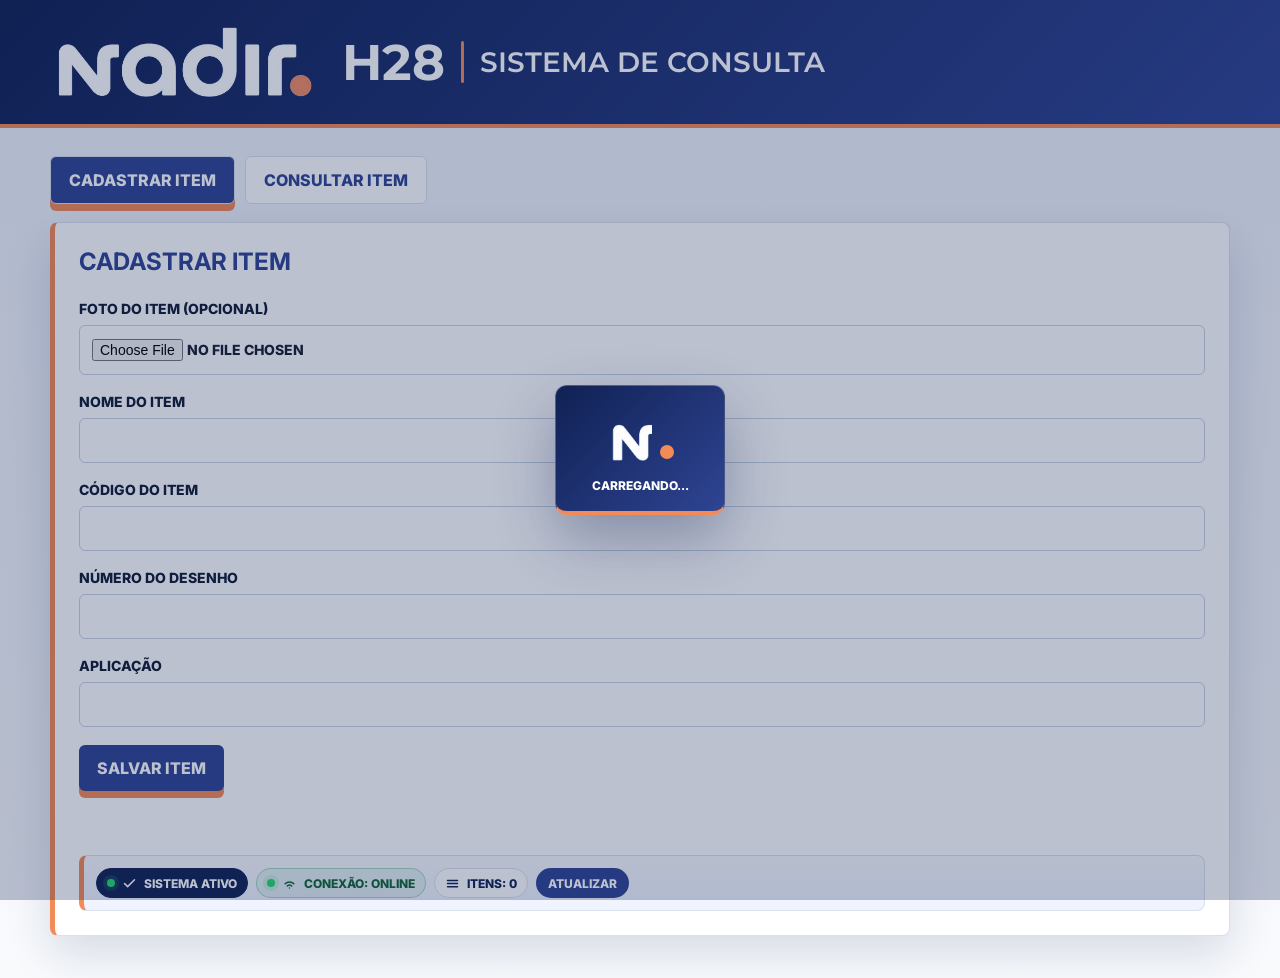
==== commit 768c5cab: "Add files via upload" ====
--- a/index.html
+++ b/index.html
@@ -2,12 +2,14 @@
 <html lang="pt-BR">
 <head>
   <meta charset="UTF-8">
-  <meta name="viewport" content="width=device-width, initial-scale=1.0, maximum-scale=1.0, user-scalable=no">
+  <meta name="viewport" content="width=device-width, initial-scale=1.0, maximum-scale=1.0, user-scalable=no, viewport-fit=cover">
+  <meta name="theme-color" content="#102154">
+  <meta name="apple-mobile-web-app-status-bar-style" content="black-translucent">
   <title>H28 - Sistema de Consulta</title>
   <link rel="preconnect" href="https://fonts.googleapis.com">
   <link rel="preconnect" href="https://fonts.gstatic.com" crossorigin>
   <link href="https://fonts.googleapis.com/css2?family=Inter:wght@400;500;600;700;800&family=Montserrat:wght@600;700&display=swap" rel="stylesheet">
-  <link rel="stylesheet" href="style.css?v=20260612-app-complete">
+  <link rel="stylesheet" href="style.css?v=20260612-safe-header">
 </head>
 <body>
   <header class="topbar">
@@ -215,8 +217,8 @@
     <svg viewBox="0 0 24 24" aria-hidden="true"><path d="m6 15 6-6 6 6"></path></svg>
   </button>
 
-  <script src="supabase-config.js?v=20260612-app-complete"></script>
+  <script src="supabase-config.js?v=20260612-safe-header"></script>
   <script src="https://cdn.jsdelivr.net/npm/@supabase/supabase-js@2"></script>
-  <script src="script.js?v=20260612-app-complete"></script>
+  <script src="script.js?v=20260612-safe-header"></script>
 </body>
 </html>
--- a/style.css
+++ b/style.css
@@ -27,6 +27,18 @@
   text-transform: uppercase;
 }
 
+body::before {
+  content: "";
+  position: fixed;
+  top: 0;
+  left: 0;
+  right: 0;
+  z-index: 14;
+  height: env(safe-area-inset-top, 0px);
+  background: #102154;
+  pointer-events: none;
+}
+
 button,
 input,
 select {
@@ -43,6 +55,7 @@
   background: linear-gradient(135deg, #102154 0%, #2f4493 100%);
   border-bottom: 4px solid var(--orange);
   color: var(--white);
+  padding-top: env(safe-area-inset-top, 0px);
 }
 
 .header-content {
